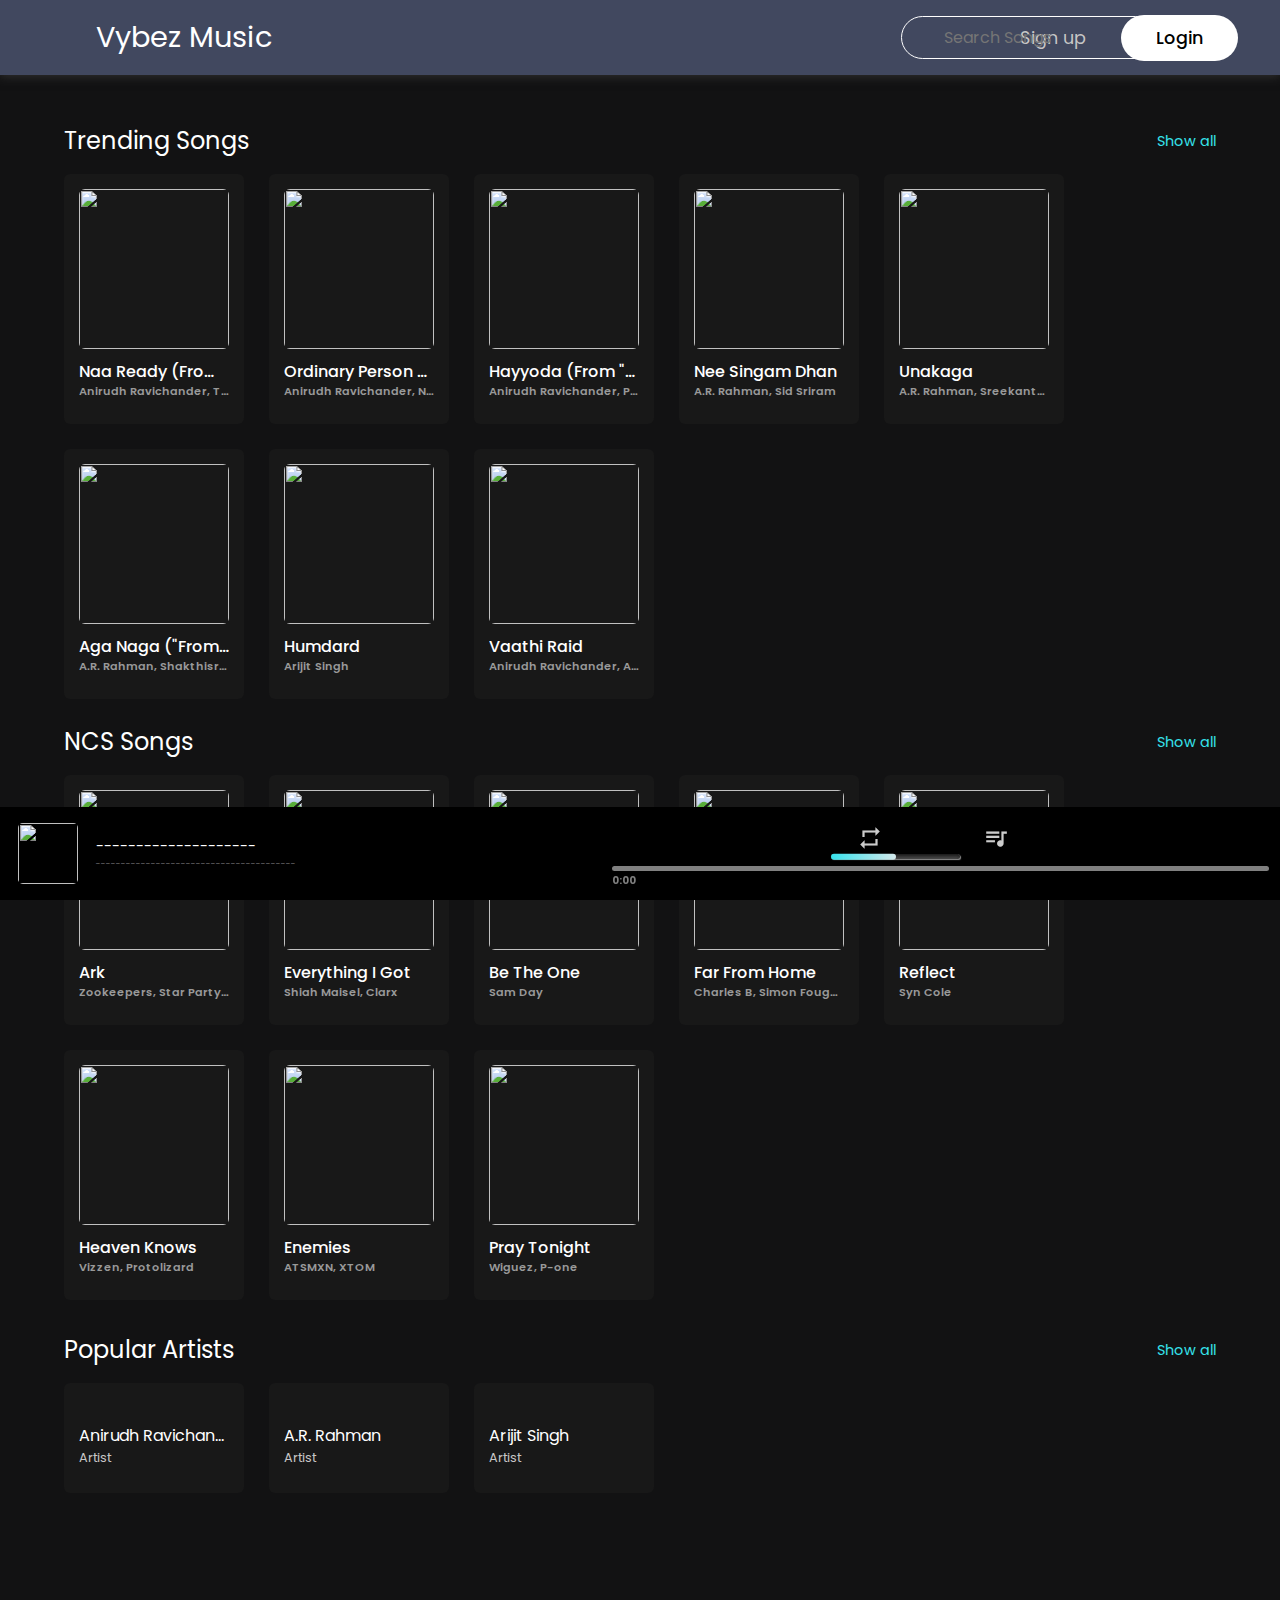
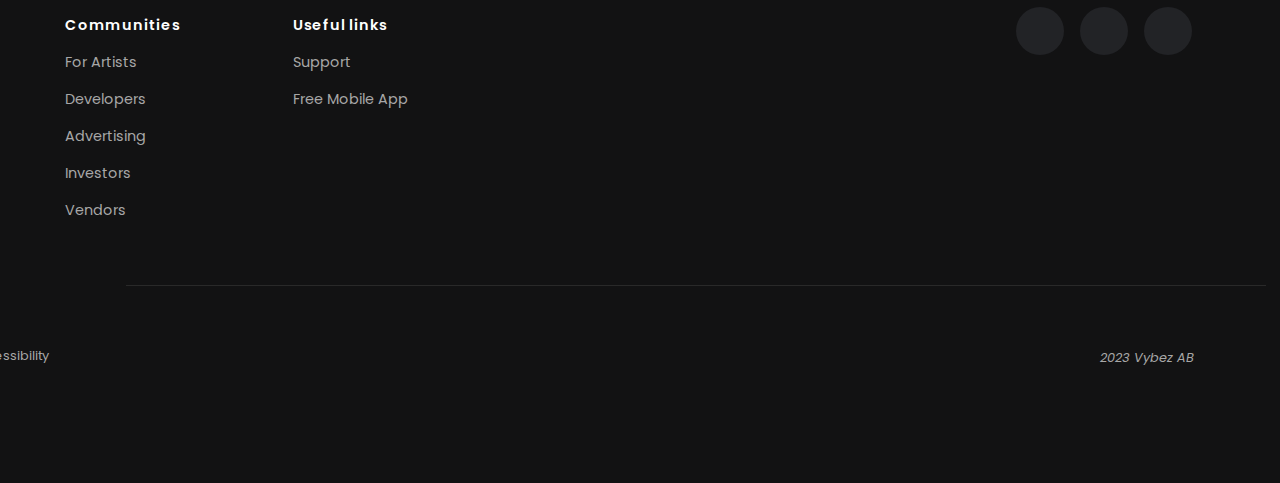
==== index.html @ 7aa804a8 "made some changes" ====
<!DOCTYPE html>
<html lang="en">
<head>
    <meta charset="UTF-8">
    <meta http-equiv="X-UA-Compatible" content="IE=edge">
    <meta name="viewport" content="width=device-width, initial-scale=1.0">
    <title>Music Online - Listen to Latest Mp3 Songs</title>

    <link href="https://fonts.googleapis.com/icon?family=Material+Icons" rel="stylesheet">

    <link rel="stylesheet" href="https://cdn.jsdelivr.net/npm/bootstrap-icons@1.11.1/font/bootstrap-icons.css">
    <link rel="stylesheet" href="https://cdnjs.cloudflare.com/ajax/libs/font-awesome/6.4.2/css/all.min.css" integrity="sha512-z3gLpd7yknf1YoNbCzqRKc4qyor8gaKU1qmn+CShxbuBusANI9QpRohGBreCFkKxLhei6S9CQXFEbbKuqLg0DA==" crossorigin="anonymous" referrerpolicy="no-referrer" />
    <link rel="stylesheet" href="style.css">
    <link rel="stylesheet" href="media.css">
</head>
<body>
    <header>
        <nav>
            <ul>
                <li class="logo">Vybez Music</li>
            </ul>
            <div class="s-icon">
                <div class="fas fa-search" id="s-btn"></div>
            </div>
            <div class="search">
                <i class="fas fa-search"></i>
                <input type="text" placeholder="Search Songs">
                <div class="search-results">
                    <!-- <a href="" class="card">
                        <img src="img/1.jpg" alt="">
                        <div class="search-content">
                            Naa Ready (From "Leo")
                            <div class="subtitle">Anirudh Ravichander, Thalapathy Vijay, Asal Kolaar</div>
                        </div>
                    </a>  -->
                          
                </div>
            </div>
            <div class="login-user">
                <a href="signup.html"><li>Sign up</li></a>
                <a href="login.html"><button type="login-btn">Login</button></a>
            </div>
        </nav>
    </header>

    <section>
        <div class="Popular-songs">
            <div class="heading">
                <h4>Trending Songs</h4>
                <div class="even-more">
                    <button>Show all</button>
                </div>
            </div>
            <div class="pop-song">
                <li class="songList"> 
                    <div class="imgPlay">
                        <img src="img/FyvYfv9aUAYxLkZ.jpg" alt="">
                        <i class="fa-solid playlistPlay fa-circle-play" style="color: #00ffff;" id="1"></i>
                    </div>
                    <h5>Naa Ready (From "Leo") <br>
                        <div class="subtitle">Anirudh Ravichander, Thalapathy Vijay, Asal Kolaar - Naa Ready (From "Leo")</div>
                    </h5>
                </li>
                <li class="songList"> 
                    <div class="imgPlay">
                        <img src="img/p3-ordinary-person.jpg" alt="">
                        <i class="fa-solid playlistPlay fa-circle-play" style="color: #00ffff;" id="2"></i>
                    </div>
                    <h5> <br>
                        <div class="subtitle"></div>
                    </h5>
                </li>
                <li class="songList"> 
                    <div class="imgPlay">
                        <img src="img/p4-hayyoda.jpg" alt="">
                        <i class="fa-solid playlistPlay fa-circle-play" style="color: #00ffff;" id="3"></i>
                    </div>
                    <h5> <br>
                        <div class="subtitle"></div>
                    </h5>
                </li>
                <li class="songList"> 
                    <div class="imgPlay">
                        <img src="img/p5-nee-singam.jpg" alt="">
                        <i class="fa-solid playlistPlay fa-circle-play" style="color: #00ffff;" id="4"></i>
                    </div>
                    <h5> <br>
                        <div class="subtitle"></div>
                    </h5>
                </li>
                <li class="songList"> 
                    <div class="imgPlay">
                        <img src="img/p2-unakaga.jpg" alt="">
                        <i class="fa-solid playlistPlay fa-circle-play" style="color: #00ffff;" id="5"></i>
                    </div>
                    <h5> <br>
                        <div class="subtitle"></div>
                    </h5>
                </li>
                <li class="songList"> 
                    <div class="imgPlay">
                        <img src="img/p1-aga-naga.jpg" alt="">
                        <i class="fa-solid playlistPlay fa-circle-play" style="color: #00ffff;" id="6"></i>
                    </div>
                    <h5> <br>
                        <div class="subtitle"></div>
                    </h5>
                </li>
                <li class="songList"> 
                    <div class="imgPlay">
                        <img src="img/p1-aga-naga.jpg" alt="">
                        <i class="fa-solid playlistPlay fa-circle-play" style="color: #00ffff;" id="7"></i>
                    </div>
                    <h5> <br>
                        <div class="subtitle"></div>
                    </h5>
                </li>
                <li class="songList"> 
                    <div class="imgPlay">
                        <img src="img/p1-aga-naga.jpg" alt="">
                        <i class="fa-solid playlistPlay fa-circle-play" style="color: #00ffff;" id="8"></i>
                    </div>
                    <h5> <br>
                        <div class="subtitle"></div>
                    </h5>
                </li>
            </div>
        </div>


        <br>
        <div class="Popular-songs">
            <div class="heading">
                <h4>NCS Songs</h4>
                <div class="even-more">
                    <button>Show all</button>
                </div>
            </div>
            <div class="pop-song">
                <li class="songList"> 
                    <div class="imgPlay">
                        <img src="img/FyvYfv9aUAYxLkZ.jpg" alt="">
                        <i class="fa-solid playlistPlay fa-circle-play" style="color: #00ffff;" id="9"></i>
                    </div>
                    <h5> <br>
                        <div class="subtitle"></div>
                    </h5>
                </li>
                <li class="songList"> 
                    <div class="imgPlay">
                        <img src="img/FyvYfv9aUAYxLkZ.jpg" alt="">
                        <i class="fa-solid playlistPlay fa-circle-play" style="color: #00ffff;" id="10"></i>
                    </div>
                    <h5> <br>
                        <div class="subtitle"></div>
                    </h5>
                </li>
                <li class="songList"> 
                    <div class="imgPlay">
                        <img src="img/FyvYfv9aUAYxLkZ.jpg" alt="">
                        <i class="fa-solid playlistPlay fa-circle-play" style="color: #00ffff;" id="11"></i>
                    </div>
                    <h5> <br>
                        <div class="subtitle"></div>
                    </h5>
                </li>
                <li class="songList"> 
                    <div class="imgPlay">
                        <img src="img/FyvYfv9aUAYxLkZ.jpg" alt="">
                        <i class="fa-solid playlistPlay fa-circle-play" style="color: #00ffff;" id="12"></i>
                    </div>
                    <h5> <br>
                        <div class="subtitle"></div>
                    </h5>
                </li>
                <li class="songList"> 
                    <div class="imgPlay">
                        <img src="img/FyvYfv9aUAYxLkZ.jpg" alt="">
                        <i class="fa-solid playlistPlay fa-circle-play" style="color: #00ffff;" id="13"></i>
                    </div>
                    <h5> <br>
                        <div class="subtitle"></div>
                    </h5>
                </li>
                <li class="songList"> 
                    <div class="imgPlay">
                        <img src="img/FyvYfv9aUAYxLkZ.jpg" alt="">
                        <i class="fa-solid playlistPlay fa-circle-play" style="color: #00ffff;" id="14"></i>
                    </div>
                    <h5> <br>
                        <div class="subtitle"></div>
                    </h5>
                </li>
                <li class="songList"> 
                    <div class="imgPlay">
                        <img src="img/FyvYfv9aUAYxLkZ.jpg" alt="">
                        <i class="fa-solid playlistPlay fa-circle-play" style="color: #00ffff;" id="15"></i>
                    </div>
                    <h5> <br>
                        <div class="subtitle"></div>
                    </h5>
                </li>
                <li class="songList"> 
                    <div class="imgPlay">
                        <img src="img/FyvYfv9aUAYxLkZ.jpg" alt="">
                        <i class="fa-solid playlistPlay fa-circle-play" style="color: #00ffff;" id="16"></i>
                    </div>
                    <h5> <br>
                        <div class="subtitle"></div>
                    </h5>
                </li>
            </div>
        </div>


        <div class="popularArtists">
            <div class="heading">
                <h4>Popular Artists</h4>
                <div class="even-more">
                    <button>Show all</button>
                </div>
            </div>
            <div class="Singers">
                <li>
                    <a href="anirudh.html"><img src="img/images.jpg" alt=""></a>
                    <span><h4>Anirudh Ravichander</h4></span>
                    <span><h5>Artist</h5></span>
                </li>
                <li>
                    <img src="composer/rahman.jpg" alt="">
                    <span><h4>A.R. Rahman</h4></span>
                    <span><h5>Artist</h5></span>
                </li>
                <li>
                    <img src="composer/Arijit-Singh.jpg" alt="">
                    <span><h4>Arijit Singh</h4></span>
                    <span><h5>Artist</h5></span>
                </li>
                <!-- <li>
                    <img src="img/images.jpg" alt="">
                    <span><h4>Anirudh Ravichander</h4></span>
                    <span><h5>Artist</h5></span>
                </li> -->
            </div>
        </div>
    </section><br><br>
    <footer>
        <div class="web-links-container">
            <div class="webLinks">
                <div class="company">
                    <h5>Company</h5>
                    <a href="#">About</a>
                    <a href="#">Jobs</a>
                    <a href="#">For the Record</a>
                </div>

                <div class="communities">
                    <h5>Communities</h5>
                    <a href="#">For Artists</a>
                    <a href="#">Developers</a>
                    <a href="#">Advertising</a>
                    <a href="#">Investors</a>
                    <a href="#">Vendors</a>
                </div>

                <div class="Useful-links">
                    <h5>Useful links</h5>
                    <a href="#">Support</a>
                    <a href="#">Free Mobile App</a>
                </div>
            </div>
        </div>
        <div class="socialLinks">
            <a href="#"><i class="fa-brands fa-instagram" style="color: #ffffff;"></i></a>
            <a href="#"><i class="fa-brands fa-x-twitter" style="color: #ffffff;"></i></a>
            <a href="#"><i class="fa-brands fa-facebook" style="color: #ffffff;"></i></a>
        </div>

        <hr>

        <div class="belowLinks">
            <div class="otherLinks">
                <a href="#">Legal</a>
                <a href="#">Privacy Center</a>
                <a href="#">Privacy Policy</a>
                <a href="#">Cookies</a>
                <a href="#">About Ads</a>
                <a href="#">Accessibility</a>
            </div>

            <div class="copyright">
                <p><i class="fa fa-copyright"><span>2023 Vybez AB</span></i></p>
            </div>
        </div>
    </footer>
    
    <div class="bottom">
        <img src="img/FyvYfv9aUAYxLkZ.jpg" alt="" id="underPoster">
        <h5 id="bottomHeading"> -------------------- <br>
            <div class="subtitle">----------------------------------------</div>
        </h5>
        <i onclick="likeBtn()" class="fa-regular fa-heart" id="heart-icon"></i>
        <div class="xIcons">
            <div class="icons">
                <i id="repeat-plist" class="material-icons md-26 md-light" title="Playlist looped">repeat</i>
                <i id="prev" class="fa-sharp fa-solid fa-backward-step" style="color: #c7c6c6;"></i>
                <i class="fa-solid fa-circle-play" style="color: #00ffff;" id="mzPlay"></i>
                <!-- <i class="fa-solid fa-circle-pause" style="color: #00ffff;"></i> -->
                <i id="next" class="fa-sharp fa-solid fa-forward-step" style="color: #c7c6c6;"></i>
                <i id="more-music" class="material-icons md-26 md-light">queue_music</i>
            </div>
            <div class="progress-area">
                <div class="progress-bar">
                </div>
                <div class="timer">
                    <span class="startTime"></span>
                    <span class="endTime"></span>
                </div>
            </div>
            <!-- <div class="inputBox">
                <input type="range" name="range" id="myProgressBar" min="0" max="100">
            </div>
            <span id="startTime">0.00</span>
            <span id="endTime">4.08</span> -->
        </div>
        <!-- <span class="volume-icon"><i class="fa-solid fa-volume-high" style="color: #c7c6c6;"></i></span>
        <div class="vol">
            <div class="vol-bar">
            </div>
        </div> -->
        <div class="volume-slider">
            <div class="volume-icon">
                <span>
                    <i class="fa-solid fa-volume-low" style="color: #c7c6c6;"></i>
                </span>
            </div>
            <div class="range-slider">
                <input type="range" min="0" max="100" value="50" class="slider">
                <div class="progress"></div>
            </div>
        </div>
  
    </div>
    <section class="wrapper">
        <div class="music-list">
            <div class="music-list-header">
                <div class="row">
                    <i class="material-icons md-26 blue600">audiotrack</i>
                    <span>Playlist</span>
                </div>
                <i id="close" class="material-icons md-26 md-light">close</i>
            </div>
            <ul>
                <li class="queueSong"> 
                    <i class="material-icons md-17 md-dark">music_note</i>
                    <img src="img/123.jpg" alt="">
                    <i class="fa-sharp playlistPlay fa-solid fa-play" style="color: #fff;" id="17"></i>
                    <h5> <br>
                        <div class="subtitle"></div>
                    </h5>
                    <span id="audio-duration">4:08</span>
                </li>

                <li class="queueSong"> 
                    <i class="material-icons md-17 md-dark">music_note</i>
                    <img src="img/123.jpg" alt="">
                    <i class="fa-sharp playlistPlay fa-solid fa-play" style="color: #fff;" id="18"></i>
                    <h5> <br>
                        <div class="subtitle"></div>
                    </h5>
                    <span class="audio-duration">4:08</span>
                </li>

                <li class="queueSong"> 
                    <i class="material-icons md-17 md-dark">music_note</i>
                    <img src="img/123.jpg" alt="">
                    <i class="fa-sharp playlistPlay fa-solid fa-play" style="color: #fff;" id="19"></i>
                    <h5> <br>
                        <div class="subtitle"></div>
                    </h5>
                    <span class="audio-duration">4:08</span>
                </li>

                <li class="queueSong"> 
                    <i class="material-icons md-17 md-dark">music_note</i>
                    <img src="img/123.jpg" alt="">
                    <i class="fa-sharp playlistPlay fa-solid fa-play" style="color: #fff;" id="20"></i>
                    <h5> <br>
                        <div class="subtitle"></div>
                    </h5>
                    <span class="audio-duration">4:08</span>
                </li>

                <li class="queueSong"> 
                    <i class="material-icons md-17 md-dark">music_note</i>
                    <img src="img/123.jpg" alt="">
                    <i class="fa-sharp playlistPlay fa-solid fa-play" style="color: #fff;" id="21"></i>
                    <h5> <br>
                        <div class="subtitle"></div>
                    </h5>
                    <span class="audio-duration">4:08</span>
                </li>
            </ul>
        </div>
    </section>

    <script src="https://kit.fontawesome.com/ea0f9c99f3.js" crossorigin="anonymous"></script>
    <script src="script.js"></script>
</body>
</html>
---- style.css ----
@import url('https://fonts.googleapis.com/css2?family=Poppins:wght@300;400;500;600;700;800&display=swap');

*{
    margin: 0;
    padding: 0;
    box-sizing: border-box;
    font-family: 'Poppins', sans-serif;
}

:root{
    --primary: #36e2ec;
}

body{
    width: 100%;
    height: 100vh;
    background: #121213;
}

header nav{
    height: 75px;
    background-color: #41485f;
    color: #fff;
    box-shadow: 0 1px 10px #333333;
    margin: auto;
    display: flex;
    align-items: center;
    justify-content: space-between;
}

header nav ul{
    display: flex;
    align-items: center;
}

header nav ul li{
    list-style: none;
    position: relative;
    font-size: 1.8rem;
    margin-left: 6rem;
    /* margin-right: 20rem; */
    cursor: pointer;
    /* transition: 0.3s linear; */
}

header nav .search{
    position: relative;
    display: flex;
    /* align-items: center; */
    width: 20%;
    padding: 0.5rem 1rem;
    border-radius: 2rem;
    border: 1px solid #fff;
    color: gray;
    margin-right: -32rem;
}

/* header nav .search::before{
    content: '';
    position: absolute;
    width: 100%;
    height: 100%;
    background: rgba(184,184,184,0.1);
    border-radius: 2rem;
    backdrop-filter: blur(5px);
    z-index: -1;
} */

header nav .search i{
    font-size: 1.1rem;
    color: #c7c6c6;
    padding: 3px 0 0 10px;
    cursor: pointer;
}

header nav .s-icon{
    color: #c7c6c6;
    font-size: 1.1rem;
    margin-right: -100px;
    cursor: pointer;
}
header nav .s-icon:hover{
    color: #fff;
}

#s-btn{
    display: none;
}

header nav .search input{
    width: 100%;
    background: none;
    border: none;
    outline: none;
    padding: 0 1rem;
    color: #fff;
    font-size: 1rem;
}

/* ---------------------below search bar starts------------------------ */

header nav .search .search-results{
    position: absolute;
    width: 100%;
    height: 100px;
    /* border: 1px solid #fff; */
    margin-top: 40px;
    border-radius: 10px;
    margin-left: -10px;
    overflow: auto;
}

/* :root{
    scrollbar-width: none;
} */

header nav .search .search-results{
    scrollbar-width: none;
}

header nav .search .search-results .card{
    width: 100%;
    min-height: 45px;
    /* border: 1px solid #fff; */
    display: flex;
    align-items: center;
    background: rgb(184,184,184,.1);
    margin-bottom: 5px;
    text-decoration: none;
    display: none;
}

header nav .search .search-results .card img{
    width: 35px;
    height: 35px;
    border-radius: 5px;
}

header nav .search .search-results .card .search-content{
    width: 80%;
    height: 100%;
    /* border: 1px solid #fff; */
    padding: 0;
    font-size: 13px;
    font-weight: 600;
    color: #fff;
    overflow: hidden;
    white-space: nowrap;
    text-overflow: ellipsis;
}

header nav .search .search-results .card .search-content .subtitle{
    font-size: 11px;
    color: #a4a8b4;
    font-weight: 500;
    overflow: hidden;
    white-space: nowrap;
    text-overflow: ellipsis;
}


/* ----------------------------below search bar ends--------------------- */

header nav .login-user{
    /* margin-right: 10rem; */
    display: flex;
    align-items: center;
}

header nav .login-user a li{
    list-style: none;
    /* margin-left: 4rem; */
}


header nav .login-user a{
    text-decoration: none;
    font-size: 1.1rem;
    color: #c7c6c6;
    font-weight: 400;
    padding: 0px 10px;
}

header nav .login-user a:hover{
    color: #fff;
    transform: scale(1.1);
}

header nav .login-user button{
    border: none;
    outline: none;
    font-size: 1.1rem;
    padding: 10px 35px;
    border-radius: 23px;
    background-color: white;
    cursor: pointer;
    color: #000;
    font-weight: 500;
    margin-left: 1rem;
    margin-right: 2rem;
}

header nav .login-user button:hover{
    transform: scale(1.0);
}



section {
    width: 90%;
    height: auto;
    margin: auto;
    margin-top: 3rem;
    /* border: 1px solid #fff; */
}

section .Popular-songs .heading{
    display: flex;
    align-items: center;
    justify-content: space-between;
}

section .Popular-songs h4{
    font-size: 1.5rem;
    font-weight: 400;
    color: #fff;
}

section .Popular-songs .heading .even-more button{
    font-size: 0.9rem;
    font-weight: 400;
    color: var(--primary);
    border: none;
    outline: none;
    background: none;
    cursor: pointer;
    /* transition: 0.1s linear; */
}

section .Popular-songs .heading .even-more button:hover{
    text-decoration: underline;
    /* float: right;
    border-radius: 1rem;
    padding-left: 0.75rem;
    padding-right: 0.75rem;
    background: var(--primary);
    --tw-text-opacity: 1;
    line-height: 1.25rem;
    color: #fff; */
}

section .Popular-songs .pop-song{
    width: 100%;
    /* height: 20rem; */
    margin-top: 1rem;
    gap: 25px;
    display: flex;
    flex-wrap: wrap;
    /* border: 1px solid #fff; */
    /* overflow: auto;
    scroll-behavior: smooth; */
}

/* section .Popular-songs .pop-song::-webkit-scrollbar{
    display: none;
} */

section .Popular-songs .pop-song li{
    min-width: 140px;
    width: 180px;
    /* height: 20rem; */
    padding: 15px;
    list-style: none;
    background-color: #181818;
    border-radius: 6px;
    /* margin-right: 1.5rem; */
    transition: all ease 0.4s;
}

section .Popular-songs .pop-song li:hover{
    background: rgba(105,105,170,0.1);
    box-shadow: 0 1rem 2rem rgba(0,0,0,.8);
    border-radius: 6px;
}

/* section .Popular-songs .pop-song li .imgPlay{
    position: relative;
    width: 280px;
    height: 260px;
    display: flex;
    align-items: center;
    justify-content: center;
} */

section .Popular-songs .pop-song li .imgPlay img{
    width: 100%;
    /* height: 20px; */
    height: 160px;
    cursor: pointer;
    border-radius: 6px;
    margin-bottom: 10px;
}

/* section .Popular-songs .pop-song li .imgPlay img:hover{
    opacity: 0.6;
} */

/* section .Popular-songs .pop-song li .imgPlay{
    position: relative;
} */

section .Popular-songs .pop-song li .imgPlay i{
    position: absolute;
    /* left: 190px; */
    /* right: 10px;
    top: -60px;
    padding: 18px; */
    font-size: 3rem;
    cursor: pointer;
    margin-top: 120px;
    margin-left: -52px;
    /* transition: 0.3s linear; */
    opacity: 0;
    transition: all ease 0.3s;
}

section .Popular-songs .pop-song li:hover .imgPlay i{
    opacity: 1;
    transform: translateY(-20px);
}

section .Popular-songs .pop-song li h5{
    /* padding: 5px 0px 0px 5px; */
    font-size: 1rem;
    font-weight: 500;
    color: #fff;
    /* width: 280px; */
    overflow: hidden;
    white-space: nowrap;
    text-overflow: ellipsis;
}

section .Popular-songs .pop-song li h5 .subtitle{
    font-size: 0.7rem;
    line-height: 15px;
    color: #999;
    font-weight: 600;
    overflow: hidden;
    white-space: nowrap;
    text-overflow: ellipsis;
    margin-bottom: 10px;
}

.popularArtists{
    /* width: 100%; */
    height: auto;
    /* border: 1px solid #fff; */
    margin: auto;
    margin-top: 2rem;
}

section .popularArtists .heading{
    display: flex;
    align-items: center;
    justify-content: space-between;
}

section .popularArtists h4{
    font-size: 1.5rem;
    font-weight: 400;
    color: #fff;
}

section .popularArtists .heading .even-more button{
    font-size: 0.9rem;
    font-weight: 400;
    color: var(--primary);
    border: none;
    outline: none;
    background: none;
    cursor: pointer;
    /* transition: 0.1s linear; */
}

section .popularArtists .heading .even-more button:hover{
    text-decoration: underline;
    /* float: right;
    border-radius: 1rem;
    padding-left: 0.75rem;
    padding-right: 0.75rem;
    background: var(--primary);
    --tw-text-opacity: 1;
    line-height: 1.25rem;
    color: #fff; */
}

section .popularArtists .Singers{
    width: 100%;
    /* height: 20rem; */
    margin-top: 1rem;
    gap: 25px;
    display: flex;
    flex-wrap: wrap;
    /* width: 100%;
    height: auto;
    margin-top: 1rem;
    display: flex; */
    /* border: 1px solid #fff; */
    /* overflow: auto;
    scroll-behavior: smooth; */
}

section .popularArtists .Singers li{
    min-width: 140px;
    width: 180px;
    /* height: 20rem; */
    padding: 15px;
    list-style: none;
    background-color: #181818;
    border-radius: 6px;
    /* margin-right: 1.5rem; */
    transition: all ease 0.4s;
    /* list-style: none;
    position: relative;
    width: 18rem;
    height: 18rem;
    border-radius: 50%;
    margin-right: 1.5rem;
    cursor: pointer;
    box-shadow: 0 1rem 2rem rgba(0,0,0,.9); */
}

section .popularArtists .Singers li:hover{
    background: rgba(105,105,170,0.1);
    box-shadow: 0 1rem 2rem rgba(0,0,0,.8);
    border-radius: 6px;
}

section .popularArtists .Singers li h4{
    font-size: 1rem;
    overflow: hidden;
    white-space: nowrap;
    text-overflow: ellipsis;
    font-weight: 400;
}

section .popularArtists .Singers li h5{
    font-size: 0.8rem;
    color: #c7c6c6;
    font-weight: 400;
    line-height: 20px;
    margin-bottom: 10px;
}

section .popularArtists .Singers li img{
    width: 100%;
    /* height: 160px; */
    border-radius: 50%;
    margin-bottom: 10px;
}

.section{
    min-height: 100vh;
}

.bottom{
    position: fixed;
    /* height: 90px; */
    background-color: black;
    color: #fff;
    bottom: 0;
    left: 0;
    right: 0;
    /* padding: 15px 40px; */
    display: flex;
    align-items: center;
    /* justify-content: space-between; */
}

.bottom img{
    width: 3.8rem;
    height: 3.8rem;
    border-radius: 0.3rem;
    margin: 1rem 1.1rem;
    cursor: pointer;
}

.bottom h5{
    font-size: 0.9rem;
    /* margin-right: 50rem; */
    /* text-align: center; */
    font-weight: 400;
}

.bottom h5 .subtitle{
    font-size: 0.6rem;
    font-weight: 200;
    color: #c7c6c6;
}

.bottom i{
    font-size: 1.1rem;
    margin-left: 1.2rem;
    cursor: pointer;
    color: #808080;
}

.bottom i:hover{
    color: white;
    transform: scale(1.1);
}

/* .bottom i .fa-solid{
    color: var(--primary);
} */


/* .bottom i::-moz-focus-inner{
    color: #36e2ec;
} */

.xIcons{
    position: fixed;
    margin-left: 22rem;
}

.bottom .xIcons .icons{
    display: flex;
    align-items: center;
    justify-content: center; 
    /* flex-direction: row; */
    /* margin-top: 25px; */
    margin-left: 30rem;
    margin-bottom: 15px;
    /* margin-bottom: 2rem; */
}

.bottom .xIcons .icons i{
    margin-left: 25px;
    cursor: pointer;
}

.bottom .icons .fa-circle-play{
    font-size: 2rem;
}

/* .fa-circle-pause{
    font-size: 2.2rem;
} */

.bottom .icons .fa-backward-step{
    font-size: 1.3rem;
}
.bottom .icons .fa-forward-step{
    font-size: 1.3rem;
}

/* .bottom .xIcons .timing{
    display: block;
    align-items: center;
} */

/* .bottom .xIcons span{
    font-size: 11px;
    font-weight: 400;
    width: 32px;
} */

/* .bottom .xIcons #startTime{
    margin: 0px 0px 0px 230px;
} */

/* .bottom .xIcons .inputBox input{
    margin-top: 5px;
    margin-left: 17rem;
} */

/* #myProgressBar{
    width: 35vw;
    margin-top: 2.5rem;
    margin-right: 10rem;
} */

/* .bottom .xIcons #endTime{
    margin-left: 970px;
} */



.progress-area{
    height: 5px;
    width: 100%;
    background: #808080;
    border-radius: 50px;
    cursor: pointer;
    /* margin-top: 6px; */
    margin-left: 260px;
    margin-bottom: 11px;
}

.progress-area .progress-bar{
    height: inherit;
    width: 0%;
    position: relative;
    border-radius: inherit;
    background: var(--primary);
}

.progress-bar::before{
    content: "";
    position: absolute;
    height: 12px;
    width: 12px;
    background: #000;
    border-radius: inherit;
    top: 50%;
    right: -5px;
    transform: translateY(-50%);
    background: #fff;
    opacity: 0;
    transition: opacity 0.2s ease;
}

.progress-area:hover .progress-bar::before{
    opacity: 1;
}

.progress-area .timer{
    display:flex;
    align-items: center;
    justify-content: space-between;
    margin-top: 2px;
    /* margin-bottom: 1px; */
}

.timer span{
    font-size: 10px;
    color: #808080;
    font-weight: 700;
}


/* .bottom .volume-icon{
    /* font-size: 50px; */
    /* cursor: pointer; */
    /* color: #fff; */
    /* margin-left: 1480px;
    position: fixed;
} */ 

/* .bottom .volume-icon:hover{
    color: white;
} */

/* .vol{
    height: 5px;
    width: 5%;
    background: #808080;
    border-radius: 50px;
    cursor: pointer;
    margin-left: 1525px;
    position: fixed;
} */

/* .vol .vol-bar{
    height: inherit;
    width: 50%;
    position: relative;
    border-radius: inherit;
    background: var(--primary);
} */

/* .vol-bar::before{
    content: "";
    position: absolute;
    height: 12px;
    width: 12px;
    background: #000;
    border-radius: inherit;
    top: 50%;
    right: -5px;
    transform: translateY(-50%);
    background: #fff;
    opacity: 0;
    transition: opacity 0.2s ease;
} */

/* .vol:hover .vol-bar::before{
    opacity: 1;
} */

.range-slider{
    margin-top: 0.4em;
    position: relative;
    display: flex;
    user-select: none;
}

.slider{
    -webkit-appearance: none;
    width: 100%;
    height: 0.4em;
    outline: none;
    border-radius: 3px;
    background: #808080;
    box-shadow: 
        inset 3px 3px 6px #000,
        1px 1px 1px #909090;
    cursor: pointer;
}

.slider::-webkit-slider-thumb{
    -webkit-appearance: none;
    width: 1.7rem;
    height: 1.7rem;
    z-index: 3;
    position: relative;
}


/* .range-slider:hover{
    background: #e75709;
} */

.progress{
    width: 50%;
    height: 0.4em;
    border-radius: 3px;
    background: linear-gradient(90deg,#36e2ec,#d4e9eb);
    position: absolute;
    top: 50%;
    transform: translateY(-50%);
    left: 0;
    pointer-events: none;
}

.volume-slider{
    max-width: 12em;
    margin: 1em auto;
    display: flex;
    justify-content: center;
    align-items: center;
}


.volume-slider .slider::-webkit-slider-thumb{
    width: 0;
}

.volume-slider{
    margin-right: 20em;
}

.volume-icon{
    margin: 0 0.5em;
    cursor: pointer;
}

.volume-icon span{
    font-size: 2em;
    padding-top: 0.2em;
}




footer{
    position: relative;
    min-height: 60vh;
    width: 100%;
    padding: 4rem 0;
    display: grid;
    grid-template-columns: 4fr 1fr;
    place-items: center;
    align-items: flex-start;
}

footer *{
    text-decoration: none;
    color: #a7a7a7;
}

footer h5{
    /* opacity: 0.4; */
    font-weight: 600;
    color: white;
    letter-spacing: 0.05rem;
}

.web-links-container{
    display: flex;
}

.webLinks{
    margin-left: -41rem;
    display: flex;
    align-items: flex-start;
    column-gap: 7rem;
}

.webLinks > div{
    display: flex;
    flex-direction: column;
}

.webLinks a,
.webLinks h5{
    margin: 0.5rem 0;
    font-size: 0.9rem;
}

.webLinks a:hover{
    color: white;
    text-decoration: underline;
}

.socialLinks{
    display: flex;
    margin-right: 5rem;
}

.socialLinks a{
    width: 3rem;
    height: 3rem;
    background-color: #222326;
    border-radius: 50%;
    margin: 0 0.5rem;
    font-size: 1.2rem;
    display: flex;
    align-items: center;
    justify-content: center;
}

.socialLinks a:hover{
    background-color: rgba(255, 255, 255, 0.4);
    cursor: default;
}


.belowLinks{
    display: flex;
    /* align-items: center; */
    /* justify-content: center; */
}


.belowLinks .copyright{
    font-size: 0.8rem;
    margin-top: 5rem;
    text-transform: none;
}

.belowLinks .otherLinks{
    margin-top: 4.9rem;
    font-size: 0.8rem;
    margin-left: -101rem;
}

.otherLinks a:hover{
    color: white;
}

.otherLinks a{
    margin: 0 0.5rem;
}

.belowLinks .copyright{
    margin-right: -5rem;
    text-align: right;
}

.copyright p{
    display: block;
    margin-left: 65rem;
    margin-bottom: 0.8rem;
}

.copyright p span{
    margin-left: 3px;
}



footer hr{
    width: 113%;
    margin-top: 1rem;
    /* margin-left: 5rem; */
    margin-right: -24rem;
    /* margin: 32px 90px; */
    border-right: none;
    border-bottom: none;
    border-left: none;
    border-image: initial;
    border-top: 1px solid rgb(41,41,41);
}










/* -----------------------------------------material icons starts----------------------------------------------*/

.material-icons.md-26 { 
    font-size: 26px; 
}

.material-icons.md-light { 
    color: rgba(255, 255, 255, 0.8); 
}


.material-icons.blue600 {
     color: #36e2ec; 
}


.material-icons.md-17 { 
    font-size: 17px; 
}


.material-icons.md-dark { 
    color: #a7a7a7; 
}

/* .material-icons.md-dark.md-inactive { 
    color: rgba(0, 0, 0, 0.26); 
} */





/* -----------------------------------------material icons ends----------------------------------------------*/




.music-list{
    position: absolute;
    bottom: 35%;
    right: 100%;
    opacity: 0;
    pointer-events: none;
    height: auto;
    width: 35rem;
    padding: 15px 30px;
    background: #181818;
    border-radius: 6px;
    box-shadow: 0px -5px 10px rgba(255,255,255,0.1);
    /* transition: all 0.14s ease-out; */
}

.music-list.show{
    right: 0;
    opacity: 1;
    pointer-events: auto;
}

.music-list .music-list-header{
    display: flex;
    align-items: center;
    justify-content: space-between;
    margin-bottom: 10px;
}

.music-list li{
    display: flex;
    align-items: center;
    margin-bottom: 10px;
}

.music-list .music-list-header .row{
    display: flex;
    align-items: center;
    font-size: 20px;
    color: #fff;
}

.music-list-header .row i{
    cursor: default;
}

.music-list-header #close{
    cursor: pointer;
    font-size: 22px;
    color: #a7a7a7;
}

.music-list-header #close:hover{
    color: white;
}

.music-list-header .row span{
    margin-left: 4px;
}

.music-list ul{
    margin: 10px 0;
}

.music-list ul li{
    list-style: none;
    cursor: default;
}

.music-list li img{
    width: 32px;
    height: 32px;
    border-radius: 3px;
    margin-left: 10px;
}

.music-list li h5{
    font-size: 0.8rem;
    font-weight: 400;
    color: #fff;
    /* width: 280px; */
    overflow: hidden;
    white-space: nowrap;
    text-overflow: ellipsis;
    margin-top: 10px;
    margin-left: 10px;
}

.music-list li h5 .subtitle{
    font-size: 0.6rem;
    line-height: 15px;
    color: #999;
    font-weight: 600;
    overflow: hidden;
    white-space: nowrap;
    text-overflow: ellipsis;
    margin-bottom: 10px;
}

.music-list li span{
    font-size: 0.7rem;
    color: #a7a7a7;
    /* margin-left: 130px; */
    /* position: sticky; */
    position: absolute;
    right: 40px;
    margin-top: -12px;
}

.music-list li:hover{
    background: rgba(105,105,105,0.3);
    color: #fff;
    border-radius: 5px;
}

.music-list li .fa-play{
    position: absolute;
    margin-left: 4px;
    opacity: 0;
}

.music-list li:hover .fa-play{
    opacity: 1;
}


.fa-play{
    font-size: 20px;
    color: #c7c6c6;
}
---- media.css ----
@media (max-width:1200px){
    header nav ul li{
        font-size: 1.5rem;
        margin-left: 4rem;
    }
    header nav .search{
        width: 22%;
        margin-right: -18rem;
    }
    header nav .login-user a li{
        margin-left: 2rem;
    }
    .bottom img{
        width: 3rem;
        height: 3rem;
        margin: 1rem 1rem;
    }
    section .Popular-songs .pop-song li{
        min-width: 190px;
    }
    section .popularArtists .Singers li{
        min-width: 190px;
    }
    .webLinks{
        margin-left: -15rem;
    }
    footer hr{
        width: 118%;
        margin-top: 1.5rem;
        margin-right: -17rem;
    }
    .belowLinks .otherLinks{
        margin-left: -63rem;
    }
    .copyright p{
        margin-left: 27rem;
    }
    .xIcons{
        position: fixed;
        margin-left: 18rem;
    }
    .bottom .xIcons .icons{
        margin-left: 12rem;
        margin-bottom: 15px;
    }
    .progress-area{
        width: 120%;
        margin-left: 80px;
        margin-bottom: 11px;
    }
    .volume-slider{
        margin-right: 5em;
    }
    .bottom h5{
        width: 105px;
        overflow: hidden;
        text-overflow: ellipsis;
        white-space: nowrap;
    }
    .bottom h5 .subtitle{
        width: 105px;
        overflow: hidden;
        text-overflow: ellipsis;
        white-space: nowrap;
    }
    /* ----------------anirudh html page---------------------- */
    .menuSong li h5 .listener{
        position: absolute;
        right: 330px;
    }
    .menuSong li h5 .timestamp{
        position: absolute;
        right: 50px;
    }
    .menuSong li .fa-heart{
        position: absolute;
        top: 11px;
        right: 100px;
    }
}








@media (max-width:991px){
    header nav ul li{
        font-size: 1.5rem;
        margin-left: 3rem;
    }
    header nav .search{
        width: 20%;
        margin-right: -14rem;
    }
    header nav .login-user a li{
        margin-left: 1rem;
    }
    header nav .search input{
        font-size: 0.9rem;
    }
    header nav .login-user a{
        font-size: 0.9rem;
    }
    header nav .login-user button{
        font-size: 0.9rem;
    }
    header nav .login-user button:hover{
        transform: scale(1.0);
    }
    section .Popular-songs .pop-song li{
        min-width: 200px;
    }
    section .popularArtists .Singers li{
        min-width: 200px;
    }
    .webLinks{
        margin-left: -3rem;
    }
    footer hr{
        width: 123%;
        margin-top: 1.5rem;
        margin-right: -17rem;
    }
    .belowLinks .otherLinks{
        margin-left: -50rem;
    }
    .copyright p{
        margin-left: 13rem;
    }
    .xIcons{
        position: fixed;
        margin-left: 17rem;
    }
    .bottom .xIcons .icons{
        margin-left: 6rem;
        margin-bottom: 15px;
    }
    .progress-area{
        width: 130%;
        margin-left: 17px;
        margin-bottom: 11px;
    }
    .volume-slider{
        margin-right: 5em;
        max-width: 10em;
    }
    .bottom h5{
        width: 105px;
        overflow: hidden;
        text-overflow: ellipsis;
        white-space: nowrap;
    }
    .bottom h5 .subtitle{
        width: 105px;
        overflow: hidden;
        text-overflow: ellipsis;
        white-space: nowrap;
    }
    .music-list{
        width: 30rem;
    }
    .music-list li h5{
        width: 200px;
        overflow: hidden;
        white-space: nowrap;
        text-overflow: ellipsis;
    }
    /* anirudh html page */
    .menuSong li h5 .listener{
        position: absolute;
        right: 280px;
    }
    .menuSong li h5 .timestamp{
        position: absolute;
        right: 50px;
    }
    .menuSong li .fa-heart{
        position: absolute;
        top: 11px;
        right: 100px;
    }
}








@media (max-width:768px){
    header nav ul li{
        font-size: 1.5rem;
        margin-left: 2.5rem;
    }
    header nav .search{
        width: 20%;
        margin-right: -9rem;
    }
    header nav .login-user a li{
        margin-left: 0.8rem;
    }
    header nav .search input{
        font-size: 0.9rem;
        overflow: hidden;
        white-space: nowrap;
        text-overflow: ellipsis;
        padding: 1px 0px 0 9px;
    }
    header nav .search i{
        font-size: 1rem;
        padding: 3px 0 0 2px;
    }
    header nav .login-user a{
        font-size: 0.9rem;
    }
    header nav .login-user button{
        font-size: 0.9rem;
        margin-left: 0.8rem;
    }
    header nav .login-user button:hover{
        transform: scale(1.0);
    }
    .webLinks{
        display: flex;
        margin-left: 3rem;
        flex-wrap: wrap;
    }
    .webLinks .company{
        margin-bottom: 25px;
    }
    .webLinks .communities{
        margin-bottom: 25px;
    }
    .webLinks .Useful-links{
        margin-bottom: 25px;
    }
    footer hr{
        width: 136%;
        margin-top: 1.5rem;
        margin-right: -17rem;
    }
    .belowLinks .otherLinks{
        margin-left: -37rem;
    }
    .copyright p{
        margin-left: 2rem;
    }
    .xIcons{
        position: fixed;
        margin-left: 13rem;
    }
    .bottom .xIcons .icons{
        margin-left: 4rem;
        margin-bottom: 15px;
    }
    .progress-area{
        width: 120%;
        margin-left: 17px;
        margin-bottom: 11px;
    }
    .volume-slider{
        margin-right: 2em;
        max-width: 8em;
    }
    .bottom i{
        margin-left: 0.3rem;
    }
    .bottom h5{
        width: 100px;
        overflow: hidden;
        text-overflow: ellipsis;
        white-space: nowrap;
    }
    .bottom h5 .subtitle{
        width: 100px;
        overflow: hidden;
        text-overflow: ellipsis;
        white-space: nowrap;
    }
    .music-list{
        width: 25rem;
    }
    .music-list li h5{
        width: 200px;
        overflow: hidden;
        white-space: nowrap;
        text-overflow: ellipsis;
    }
    /* anirudh html page */
    .menuSong li h5 .listener{
        position: absolute;
        right: 200px;
    }
    .menuSong li h5 .timestamp{
        position: absolute;
        right: 50px;
    }
    .menuSong li .fa-heart{
        position: absolute;
        top: 11px;
        right: 100px;
    }
    .menuSong li h5{
        width: 200px;
        overflow: hidden;
        text-overflow: ellipsis;
        white-space: nowrap;
    }
}








@media (max-width:450px){
    header nav{
        height: 70px;
    }
    header nav ul li{
        font-size: 1.2rem;
        font-weight: 500;
        margin-left: 1.5rem;
    }
    header nav .search i{
        font-size: 1rem;
        padding: 3px 0 0 1px;
    }
    header nav .login-user a li{
        margin-left: 0.2rem;
    }
    header nav .login-user a{
        font-size: 0.8rem;
        font-weight: 400;
    }
    header nav .login-user button{
        font-size: 0.8rem;
        padding: 8px 15px;
        border-radius: 30px;
        margin-left: 0.1rem;
        margin-right: 0.8rem;
    }
    .bottom img{
        width: 2.2rem;
        height: 2.2rem;
        margin: 1rem 0.7rem;
    }
    section .Popular-songs .pop-song li{
        min-width: 190px;
    }
    section .popularArtists .Singers li{
        min-width: 190px;
    }
    .webLinks{
        display: flex;
        margin-left: 2rem;
        flex-wrap: wrap;
    }
    .webLinks .company{
        margin-bottom: 25px;
    }
    .webLinks .communities{
        margin-bottom: 25px;
    }
    .webLinks .Useful-links{
        margin-bottom: 25px;
    }
    .socialLinks{
        display: flex;
        margin-right: 1rem;
    }
    footer hr{
        width: 160%;
        margin-top: 1.5rem;
        margin-right: -13rem;
    }
    .belowLinks .otherLinks{
        margin-left: -13.8rem;
        word-wrap: break-word;
    }
    .copyright p{
        margin-top: 40px;
        margin-left: -28rem;
        margin-right: 24.6rem;
        word-wrap: break-word;
        margin-bottom: 30px;
    }
    .xIcons{
        position: fixed;
        margin-left: 8.6rem;
    }
    .bottom .xIcons .icons{
        margin-left: 4rem;
        margin-bottom: 15px;
        position: absolute;
        top:-79px;
        right: 0%;
        left: 1%;
    }
    .bottom .xIcons .icons::before{
        content: '';
        position: absolute;
        width: 260px;
        height: 100px;
        background: black;
        z-index: -1;
        border-radius: 50% 50% 0% 0%;
        margin-left: 35px;
        box-shadow: 0px -11px 20px -17px #ddd;
    }
    .bottom i{
        font-size: 1rem;
        margin-left: 0.2rem;
    }
    .volume-icon span{
        font-size: 2em;
        padding-top: 0.2em;
    }
    .slider{
        height: 0.3em;
        margin-top: 3px;
    }
    .progress{
        height: 0.32em;
        margin-top: 2px;
    }
    .progress-area{
        position: fixed;
        width: 40%;
        margin-left: -5px;
        margin-bottom: 11px;
    }
    .volume-slider{
        margin-right: 0.9em;
        max-width: 7em;
    }
    .music-list{
        position: absolute;
        bottom: 28%;
        width: 25rem;
    }
    .bottom h5{
        width: 40px;
        overflow: hidden;
        text-overflow: ellipsis;
        white-space: nowrap;
    }
    .bottom h5 .subtitle{
        width: 40px;
        overflow: hidden;
        text-overflow: ellipsis;
        white-space: nowrap;
    }
    #s-btn{
        display: inline-block;
    }
    header nav .search {
        position: absolute;
        top: 9.5%;
        right: 36%;
        width: 15rem;
        height: 2.5rem;
        display: flex;
        transform: scaleY(0);
        transform-origin: top;
    }
    header nav .search.active{
        transform: scaleY(1);
    }
    header nav .search input{
        width: 100%;
        height: 100%;
        text-transform: none;
    }
    /* ----------------anirudh html page---------------------- */
    .container h1{
        font-size: 3.5rem;
        margin-left:20px;
        margin-top: 236px;
    }
    .container{
        width: 100%;
        min-height: 450px;
    }
    .menuSong li h5 .listener{
        position: absolute;
        right: -100px;
    }
    .menuSong li h5 .timestamp{
        position: absolute;
        right: 20px;
    }
    .menuSong li .fa-heart{
        position: absolute;
        top: 11px;
        right: 60px;
    }
    .menuSong li h5{
        width: 170px;
        overflow: hidden;
        text-overflow: ellipsis;
        white-space: nowrap;
    }
    .bottom h5{
        font-size: 0.7rem;
        font-weight: 400;
        width: 40px;
        overflow: hidden;
        text-overflow: ellipsis;
        white-space: nowrap;
    }
    .bottom h5 .subtitle{
        font-size: 0.5rem;
        width: 40px;
        overflow: hidden;
        text-overflow: ellipsis;
        white-space: nowrap;
    }
}
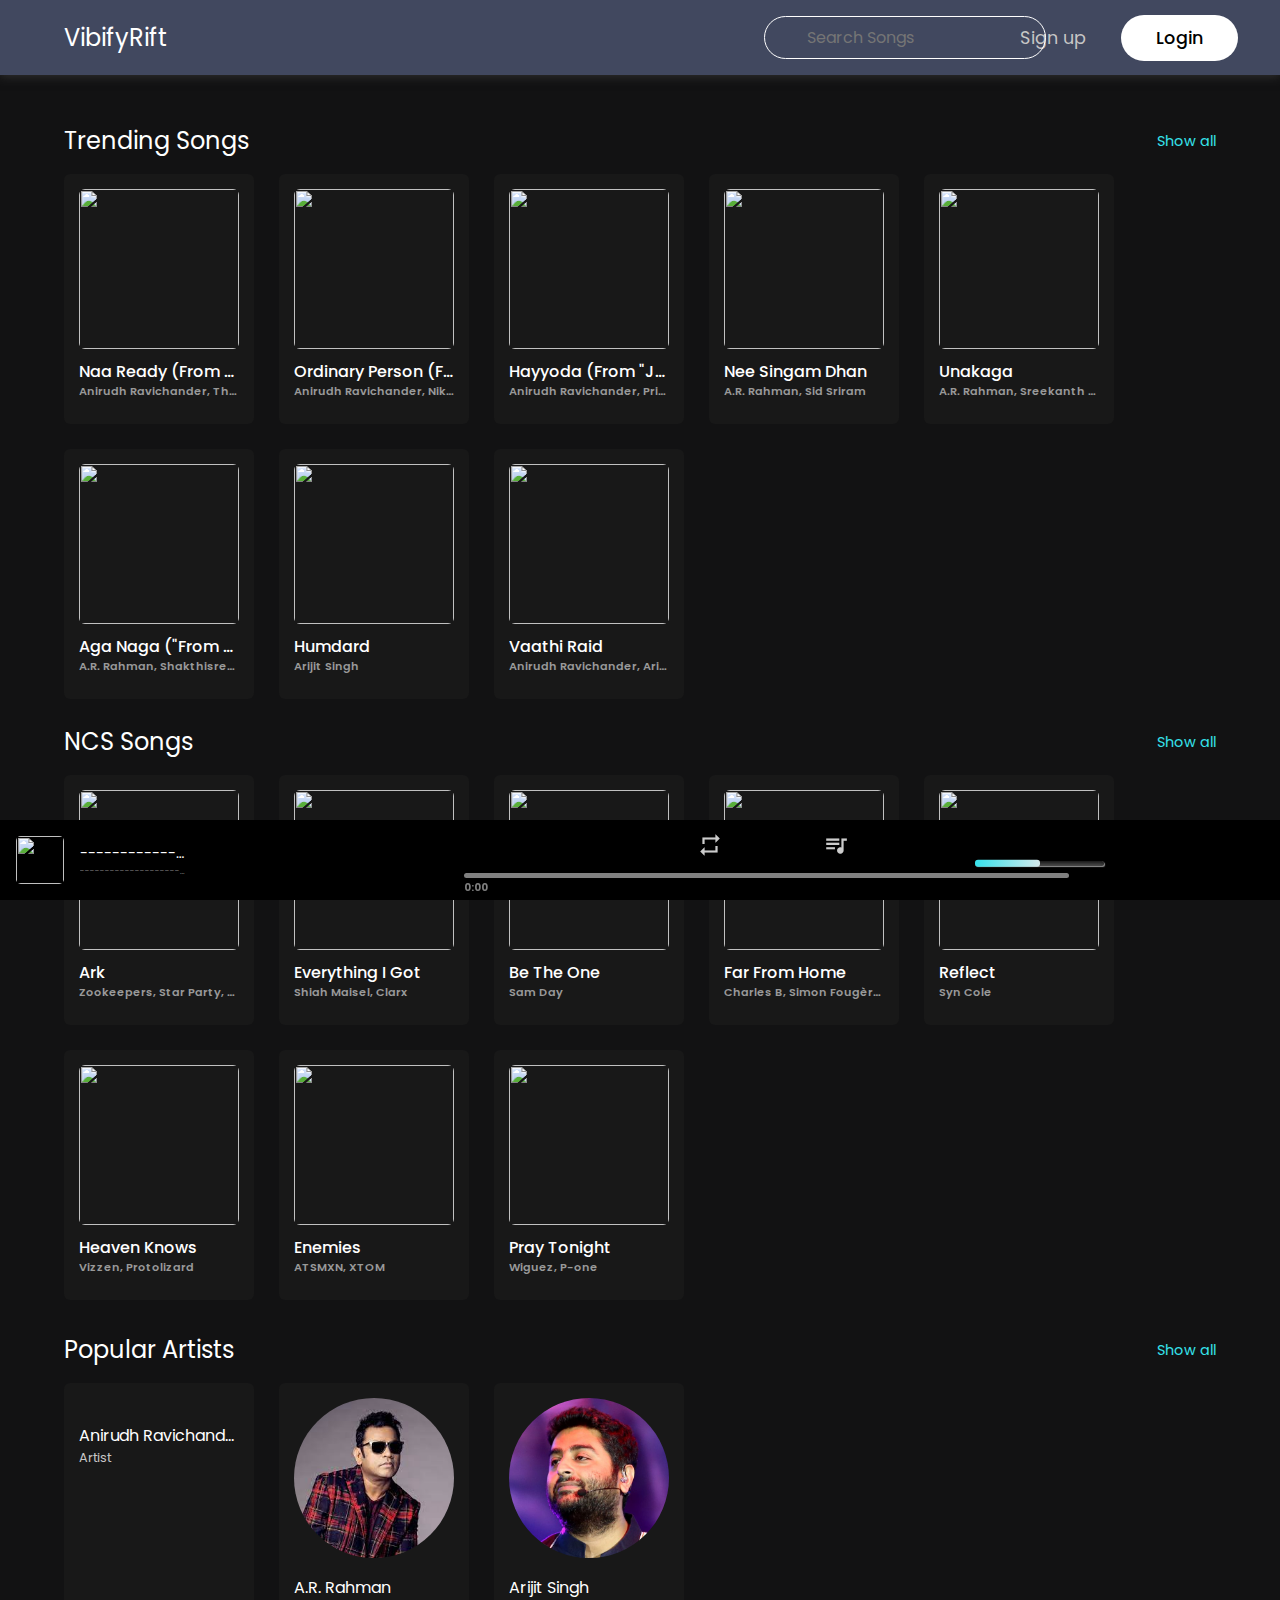
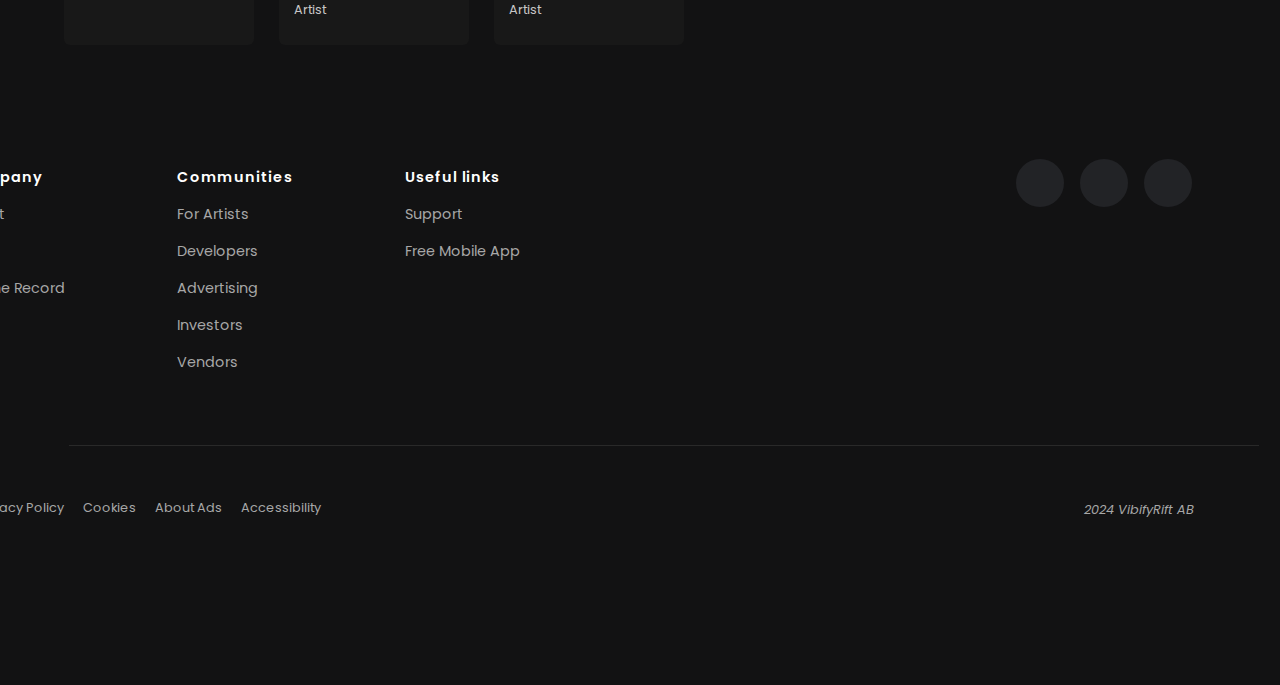
==== commit 0db42f88: "Update index.html" ====
--- a/index.html
+++ b/index.html
@@ -17,7 +17,7 @@
     <header>
         <nav>
             <ul>
-                <li class="logo">Vybez Music</li>
+                <li class="logo">VibifyRift</li>
             </ul>
             <div class="s-icon">
                 <div class="fas fa-search" id="s-btn"></div>
@@ -37,8 +37,8 @@
                 </div>
             </div>
             <div class="login-user">
-                <a href="signup.html"><li>Sign up</li></a>
-                <a href="login.html"><button type="login-btn">Login</button></a>
+                <a href="signup"><li>Sign up</li></a>
+                <a href="login"><button type="login-btn">Login</button></a>
             </div>
         </nav>
     </header>
@@ -48,7 +48,7 @@
             <div class="heading">
                 <h4>Trending Songs</h4>
                 <div class="even-more">
-                    <button>Show all</button>
+                    <a href="#"><button>Show all</button></a>
                 </div>
             </div>
             <div class="pop-song">
@@ -217,12 +217,12 @@
             <div class="heading">
                 <h4>Popular Artists</h4>
                 <div class="even-more">
-                    <button>Show all</button>
+                    <a href="showartist"><button>Show all</button></a>
                 </div>
             </div>
             <div class="Singers">
                 <li>
-                    <a href="anirudh.html"><img src="img/images.jpg" alt=""></a>
+                    <a href="anirudh"><img src="img/images.jpg" alt=""></a>
                     <span><h4>Anirudh Ravichander</h4></span>
                     <span><h5>Artist</h5></span>
                 </li>
@@ -289,10 +289,11 @@
             </div>
 
             <div class="copyright">
-                <p><i class="fa fa-copyright"><span>2023 Vybez AB</span></i></p>
+                <p><i class="fa fa-copyright"><span>2024 VibifyRift AB</span></i></p>
             </div>
         </div>
     </footer>
+    <br><br>
     
     <div class="bottom">
         <img src="img/FyvYfv9aUAYxLkZ.jpg" alt="" id="underPoster">
@@ -407,4 +408,4 @@
     <script src="https://kit.fontawesome.com/ea0f9c99f3.js" crossorigin="anonymous"></script>
     <script src="script.js"></script>
 </body>
-</html>+</html>
--- a/media.css
+++ b/media.css
@@ -1,3 +1,89 @@
+
+
+
+
+@media (max-width:1600px){
+    header nav ul li{
+        font-size: 1.5rem;
+        margin-left: 4rem;
+    }
+    header nav .search{
+        width: 22%;
+        margin-right: -26rem;
+    }
+    header nav .login-user a li{
+        margin-left: 2rem;
+    }
+    .bottom img{
+        width: 3rem;
+        height: 3rem;
+        margin: 1rem 1rem;
+    }
+    section .Popular-songs .pop-song li{
+        min-width: 190px;
+    }
+    section .popularArtists .Singers li{
+        min-width: 190px;
+    }
+    .webLinks{
+        margin-left: -33rem;
+    }
+    footer hr{
+        width: 118%;
+        margin-top: 1.5rem;
+        margin-right: -20rem;
+    }
+    .belowLinks .otherLinks{
+        margin-left: -84rem;
+    }
+    .copyright p{
+        margin-left: 47rem;
+    }
+    .xIcons{
+        position: fixed;
+        margin-left: 24rem;
+    }
+    .bottom .xIcons .icons{
+        margin-left: 18rem;
+        margin-bottom: 15px;
+    }
+    .progress-area{
+        width: 130%;
+        margin-left: 80px;
+        margin-bottom: 11px;
+    }
+    .volume-slider{
+        margin-right: 11rem;
+    }
+    .bottom h5{
+        width: 105px;
+        overflow: hidden;
+        text-overflow: ellipsis;
+        white-space: nowrap;
+    }
+    .bottom h5 .subtitle{
+        width: 105px;
+        overflow: hidden;
+        text-overflow: ellipsis;
+        white-space: nowrap;
+    }
+    /* ----------------anirudh html page---------------------- */
+    .menuSong li h5 .listener{
+        position: absolute;
+        right: 330px;
+    }
+    .menuSong li h5 .timestamp{
+        position: absolute;
+        right: 50px;
+    }
+    .menuSong li .fa-heart{
+        position: absolute;
+        top: 11px;
+        right: 100px;
+    }
+}
+
+
 
 
 
@@ -384,14 +470,16 @@
         margin-right: -13rem;
     }
     .belowLinks .otherLinks{
-        margin-left: -13.8rem;
-        word-wrap: break-word;
+        /* margin-left: -1.8rem; */
+        /* margin-right: 7.8rem; */
+        display: none;
+        /* word-wrap: break-word; */
     }
     .copyright p{
-        margin-top: 40px;
-        margin-left: -28rem;
-        margin-right: 24.6rem;
-        word-wrap: break-word;
+        margin-top: 5px;
+        margin-left: -21rem;
+        margin-right: 13rem;
+        /* word-wrap: break-word; */
         margin-bottom: 30px;
     }
     .xIcons{
@@ -492,8 +580,7 @@
         min-height: 450px;
     }
     .menuSong li h5 .listener{
-        position: absolute;
-        right: -100px;
+        display: none;
     }
     .menuSong li h5 .timestamp{
         position: absolute;
